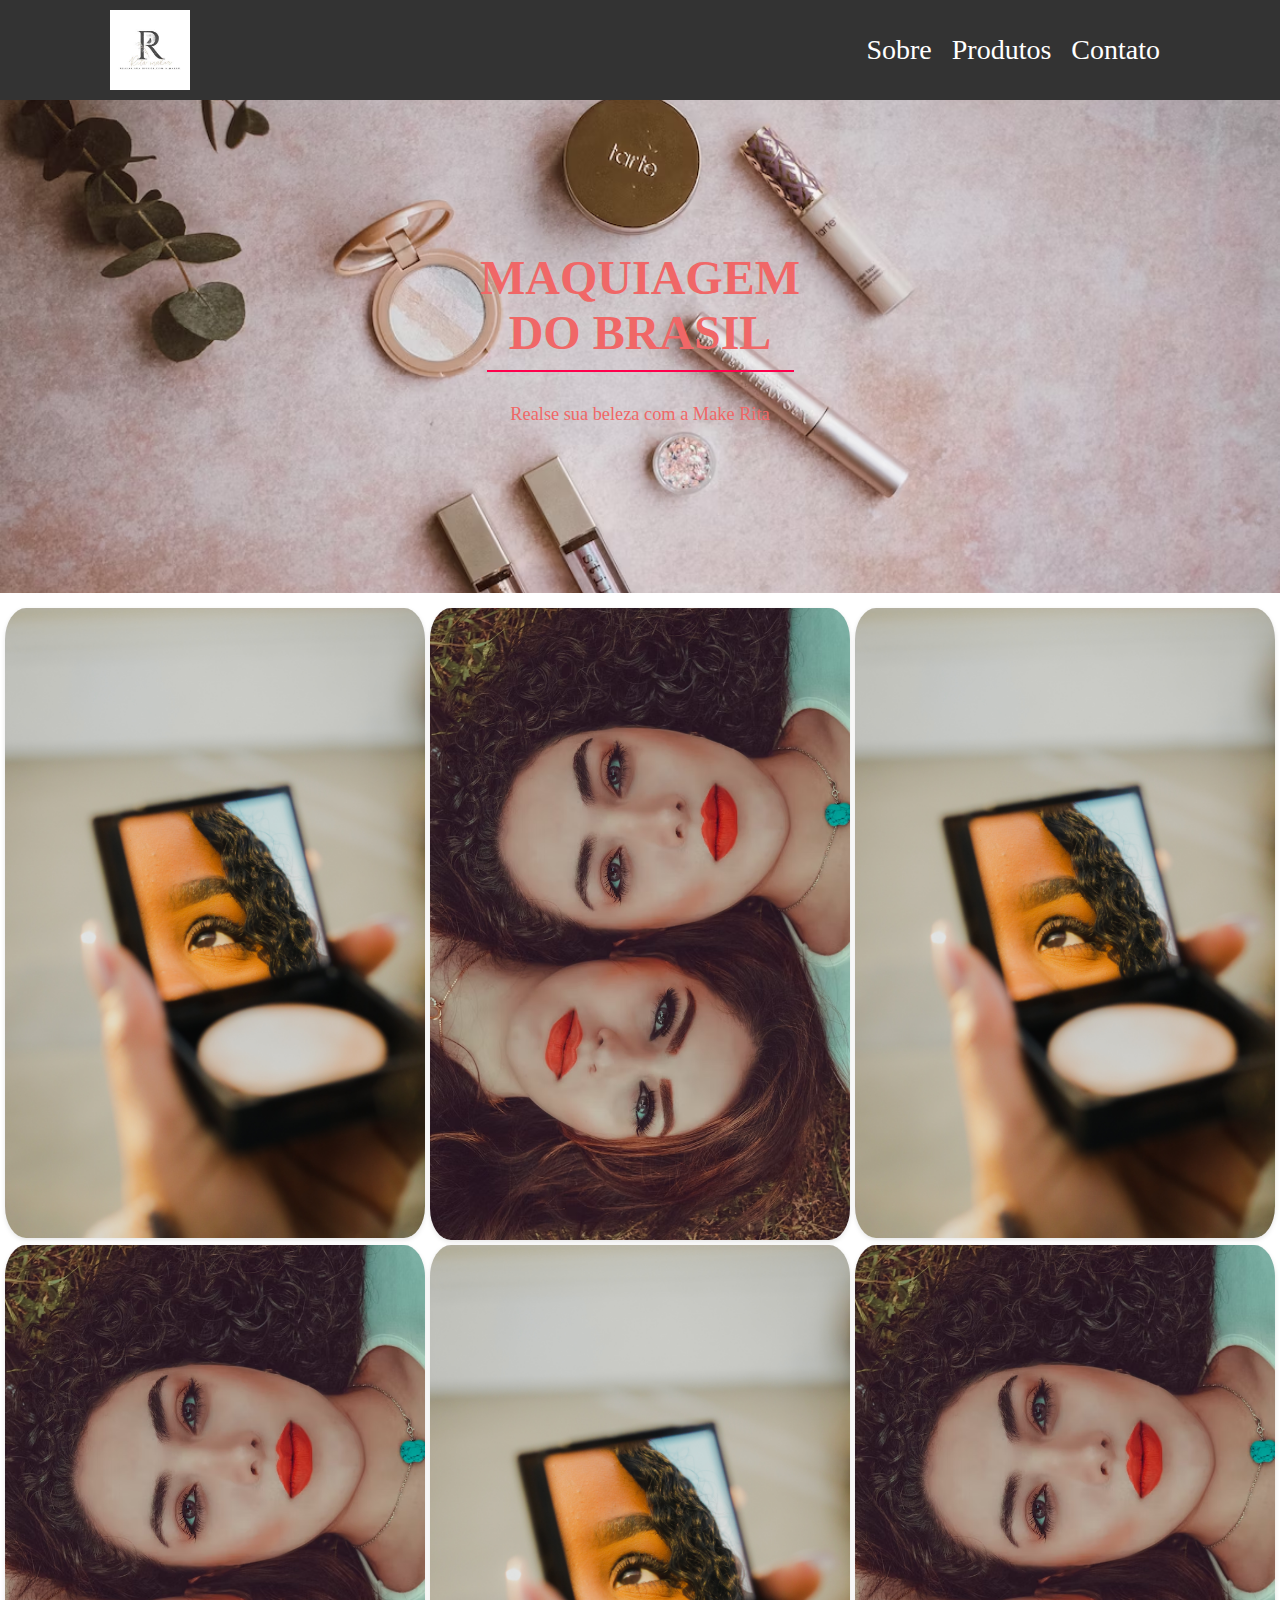
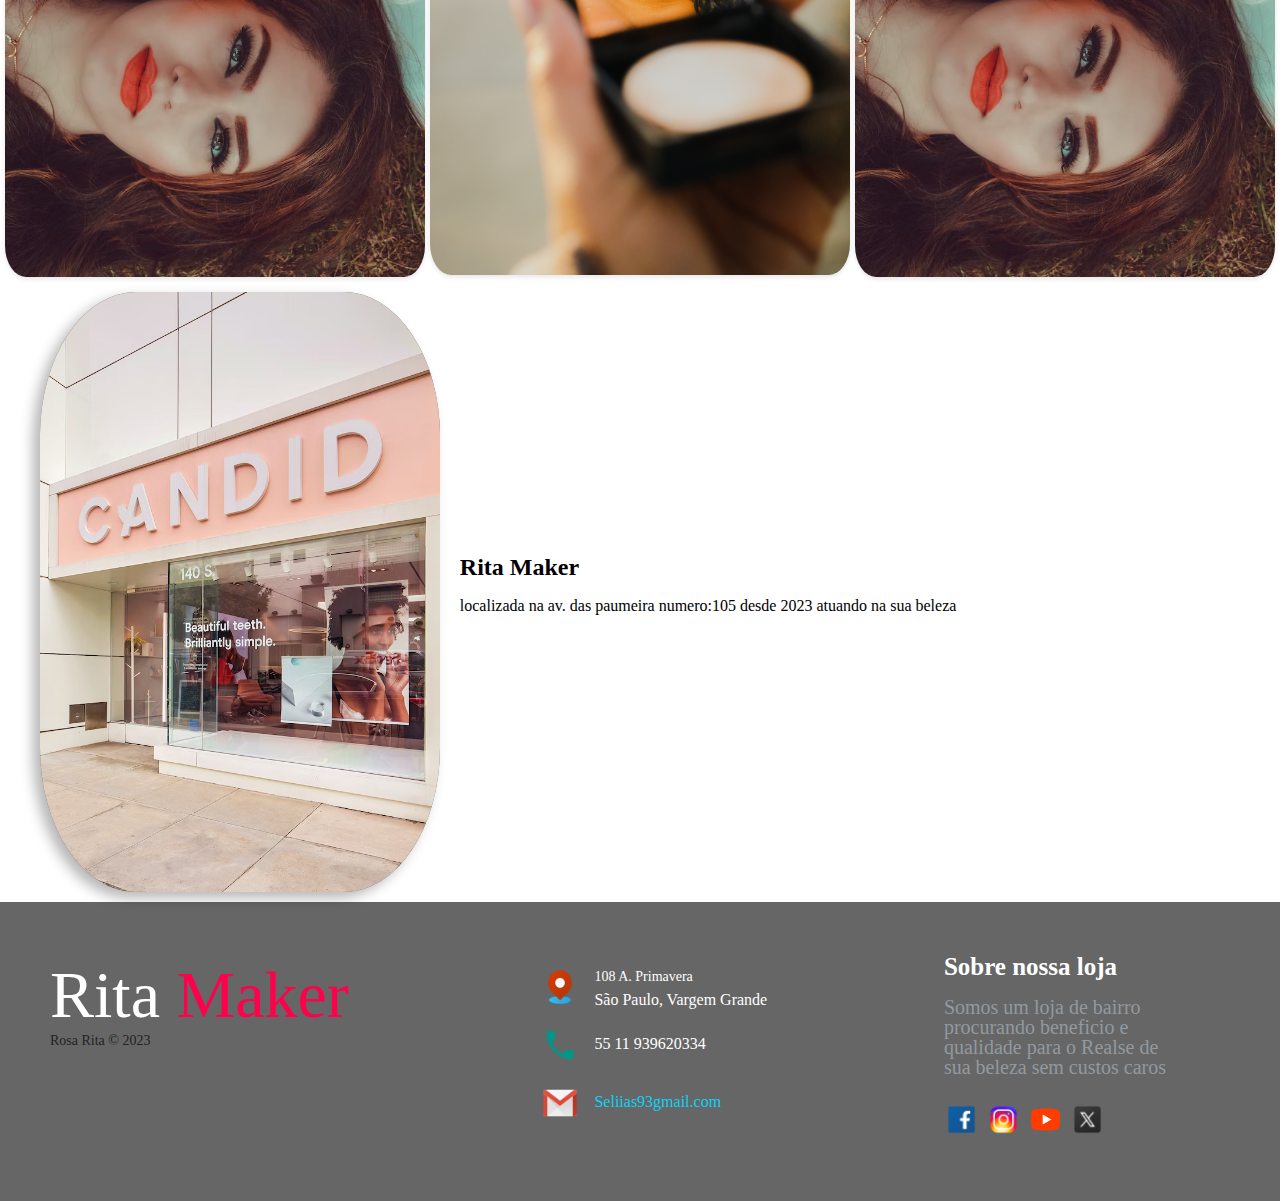
==== index.html @ f3a71ece "." ====
<!DOCTYPE html>
<html lang="pt-br">
<head>
    <meta charset="UTF-8">
    <meta name="viewport" content="width=device-width, initial-scale=1.0">
    <link rel="stylesheet" href="style.css">
    <title>Menu de Interação</title>
    <styl>
    </style>
</head>
<body>
    
    <header class="cabeca">
        <a href="index.html">
        <img src="img/Untitled_logo_1_free-file.jpg" alt="Logo da Loja">
        </a>
        <nav>
            <a href="sobre.html" class="menu-nav">Sobre</a>
            <a href="Produtos.html" class="menu-nav">Produtos</a>
            <a href="contato.html" class="menu-nav">Contato</a>
        </nav>
    </header>

    
	<main class="intro">
		<h1>Maquiagem<br>do Brasil</h1>
		<p>Realse sua beleza com a Make Rita </p>
	</main>


    <div class="container">
    <div class="gallery"> 
        <img src="img/peter-kalonji-LH74lRYvBY4-unsplash.jpg" alt="Foto 1" class="grow">
        <img src="img/2.avif" alt="Foto 2" class="grow">
        <img src="img/peter-kalonji-LH74lRYvBY4-unsplash.jpg" alt="Foto 3" class="grow">
        <img src="img/2.avif" alt="Foto 4" class="grow">
        <img src="img/peter-kalonji-LH74lRYvBY4-unsplash.jpg" alt="Foto 5" class="grow">
        <img src="img/2.avif" alt="Foto 6" class="grow">
    </div>
</div>

<div class="container-house">
    <div class="content-house">
        <h1>Rita Maker</h1>
        <p>localizada na av. das paumeira  numero:105 desde 2023 atuando na sua beleza </p>
    </div>
    <div class="image-house">
        <img  src="img/house.avif"  height="600px" alt="house" class="img-house">
    </div>
</div>

    <footer class="footer-distributed">
    
    <div class="footer-left">
    
     <h3>Rita <span>Maker</span></h3>
    <p class="footer-company-name">Rosa Rita © 2023</p>
    </div>
    <div class="footer-center">
        <div class="localization" >
            <i class="fa fa-map-marker"> <img src="img/img/icons8-localização-48.png"  height="40px" alt=""></i>
            <p><span>108 A. Primavera</span> São Paulo, Vargem Grande</p>
        </div>
    <div class="localization">
        <i class="fa fa-phone"><img src="img/img/icons8-telefone-48.png" height="40px" alt=""></i>
        <p>55 11  939620334</p>
    </div>
    <div class="localization">
        <i class="fa fa-envelope"><img src="img/img/icons8-gmail-48.png" height="40px"  alt="telefone"></i>
        <p><a href="mailto:support@company.com">Seliias93gmail.com</a></p>
    </div>
    </div>
    <div class="footer-right">
        <p class="footer-company-about">
        <span>Sobre nossa loja </span>
        Somos um loja de bairro procurando beneficio e qualidade para o Realse de sua beleza sem 
        custos caros  </p> 
    <div class="footer-icons">
        <a href="#"><i class="fa fa-facebook"><img src="img/icons8-facebook-windows-11-color/icons8-facebook-144.png" alt=""></i></a>
        <a href="#"><i class="fa fa-twitter"> <img src="img/icons8-instagram-color/icons8-instagram-144.png" alt=""></i></a>
        <a href="#"><i class="fa fa-linkedin"><img src="img/icons8-reproduzir-youtube-color/icons8-reproduzir-youtube-240.png" alt=""></i></a>
        <a href="#"><i class="fa fa-github"> <img src="img/icons8-twitterx-windows-11-color/icons8-twitterx-144.png" alt=""></i></a>
    </div>
    </div>
    </footer>
    </div>
<script src="script.js"></script>

</body>
</html>
---- style.css ----
body {
    font-family: Arial, sans-serif;
    margin: 0;
    padding: 0;
}

header {
    display: flex;
    font-family: Arial, Helvetica, sans-serif;
    align-items: center;
    justify-content: space-between;
    background-color: #333;
    font-size: 28px;
    padding: 10px 110px;
}

.container{
	margin: auto;
	display: block;
}

.intro {
    background:  url('img/photo-15.avif') no-repeat center center;
    background-size: cover;
    padding: 150px 0px; 
    text-align: center;
    color: #f06767;
    margin-bottom: 10px;
}

.intro h1 {

    text-transform: uppercase;
    font-size: 3em;
}

.intro h1::after{
    content: '';
    display: block;
    width: 307px;
    height: 2px;
    background: #ff004c;
    margin: 10px auto;
}

.intro p {
    font-style: arial;
    font-size: 1.145em;
    font: bold;
}
@media (max-width: 768px) {
    .cabeca{
       padding: 5px 2px 5px 2px;
       font-size: 18px;
      
    }
    .add-to-cart-btn{
      margin-left: 9px;
    }
    #btn-ps{
        margin-left: 2px;
    }
    .intro h1::after{
        margin: 30px 20px;
    }
}


img {
    display: block;
    max-width: 100%;
	background-color: #666;
  }
  
header img {
    max-width: 80px;
    height: auto;
}

nav {
    display: flex;
    align-items: center;
}

nav a {
    color: #fff;
    text-decoration: none;
    padding: 8px 10px;
}

.menu-nav:hover {
    background-color: transparent;
    border: 1px solid #f9004d;
    cursor: pointer;
    color: #f9004d;
  }



.gallery {
    display: grid;
    grid-template-columns: repeat(3, 1fr);
    gap: 5px;
    padding: 5px;
}

@media (max-width:768px){
	.gallery{
		grid-template-columns: repeat(2, 1fr);
	}
}

.gallery img {
    max-width: auto ;
    height: auto;
    border-radius: 5%;
    box-shadow: 0px 2px 5px rgba(0, 0, 0, 0.1);
}


@import url(https://fonts.googleapis.com/css?family=Open+Sans:400,500,300,700);

* {
  font-family: Open Sans;
}



.container-house {
    display: flex;
    align-items: center;
    max-width: 1200px;
	min-width: 600px;
    margin: 0 auto;
    background-color: #fff;
    box-shadow: 0px 0px 0px rgba(0, 0, 0, 0.1);
	flex-direction: row-reverse;
	padding: 10px 10px;
}

@media (max-width:768px){
	.container-house{
		display: none;
	}
}

/* Estilos para o Conteúdo */
.content-house {
    flex: 1;
    padding: 20px;
}

@media (max-width:768px){
	.content-house {
		padding: 0px;
	}
}

h1 {
    font-size: 24px;
    margin-top: 0;
}

p {
    font-size: 16px;
}

/* Estilos para a Imagem */
.image {
    flex: 1;
    display: flex;
    justify-content: flex-end;
}

.image img {
    max-width: 100%;
    max-height: 60%;
}

.img-house{
	border-radius: 24%;
    box-shadow: -7px 6px 13px #0000004a;
}

.section {
  width: 100%;
  display: inline-block;
  background: #333;
  height: 50vh;
  text-align: center;
  font-size: 22px;
  font-weight: 700;
  text-decoration: underline;
}

.footer-distributed{
	background: #666;
	box-shadow: 0 1px 1px 0 rgba(0, 0, 0, 0.12);
	box-sizing: border-box;
	width: 100%;
	text-align: left;
	font: bold 16px sans-serif;
	padding: 55px 50px;
}

.footer-distributed .footer-left,
.footer-distributed .footer-center,
.footer-distributed .footer-right{
	display: inline-block;
	vertical-align: top;
}

/* Footer left */

.footer-distributed .footer-left{
	width: 40%;
}

/* The company logo */

.footer-distributed h3{
	color:  #ffffff;
	font: normal 66px 'Open Sans', cursive;
	margin: 0;
}

.footer-distributed h3 span{
	color: #ff004c;
}

/* Footer links */

.footer-distributed .footer-links{
	color:  #ffffff;
	margin: 20px 0 12px;
	padding: 0;
}

.footer-distributed .footer-links a{
	display:inline-block;
	line-height: 1.8;
  font-weight:400;
	text-decoration: none;
	color:  inherit;
}

.footer-distributed .footer-company-name{
	color:  #222;
	font-size: 14px;
	font-weight: normal;
	margin: 0;
}

/* Footer Center */

.footer-distributed .footer-center{
	width: 35%;
}

.footer-distributed .footer-center i{
	background-color:  #666;
	color: #ffffff;
	font-size: 25px;
	width: 38px;
	height: 38px;
	border-radius: 50%;
	text-align: center;
	line-height: 42px;
	margin: 10px 15px;
	vertical-align: middle;
}

.footer-distributed .footer-center i.fa-envelope{
	font-size: 17px;
	line-height: 38px;
}

.footer-distributed .footer-center p{
	display: inline-block;
	color: #ffffff;
  font-weight:400;
	vertical-align: middle;
	margin:0;
}

.footer-distributed .footer-center p span{
	display:block;
	font-weight: normal;
	font-size:14px;
	line-height:2;
}

.footer-distributed .footer-center p a{
	color:  rgb(9, 212, 248);
	text-decoration: none;;
}

.footer-distributed .footer-links a:before {
  content: "|";
  font-weight:300;
  font-size: 20px;
  left: 0;
  color: #fff;
  display: inline-block;
  padding-right: 5px;
}

.footer-distributed .footer-links .link-1:before {
  content: none;
}

/* Footer Right */

.footer-distributed .footer-right{
	width: 20%;
}

.footer-distributed .footer-company-about{
	line-height: 20px;
	color:  #92999f;
	font-size: 20px;
	font-weight: normal;
	margin: 0;
}

.footer-distributed .footer-company-about span{
	display: block;
	color:  #ffffff;
	font-size: 25px;
	font-weight: bold;
	margin-bottom: 20px;
}

.footer-distributed .footer-icons{
	margin-top: 25px;
}

.footer-distributed .footer-icons a{
	display: inline-block;
	width: 35px;
	height: 35px;
	cursor: pointer;
	background-color:  #33383b;
	border-radius: 2px;

	font-size: 20px;
	color: #ffffff;
	text-align: center;
	line-height: 35px;

	margin-right: 3px;
	margin-bottom: 5px;
}

.localization{
	display: flex;
	align-items: center;
}

/* If you don't want the footer to be responsive, remove these media queries */

@media (max-width: 880px) {

	.footer-distributed{
		font: bold 14px sans-serif;
	}

	.footer-distributed .footer-left,
	.footer-distributed .footer-center,
	.footer-distributed .footer-right{
		display: block;
		width: 100%;
		margin-bottom: 40px;
		text-align: center;
	}

	.footer-distributed .footer-center i{
		margin-left: 0;
	}

}


.grow:hover
{
        -webkit-transform: scale(1.3);
        -ms-transform: scale(1.3);
        transform: scale(1.3);
}

.image-container {
	position: relative;
	cursor: pointer;
  }
  
  #descricao {
	position: absolute;
	bottom: 10px;
	left: 0;
	width: auto;
	background-color: rgba(0, 0, 0, 0.7);
	color: white;
	padding: 5px;
	display: none;
  }
  
  #imagem:hover + #descricao {
	display: block;
  }
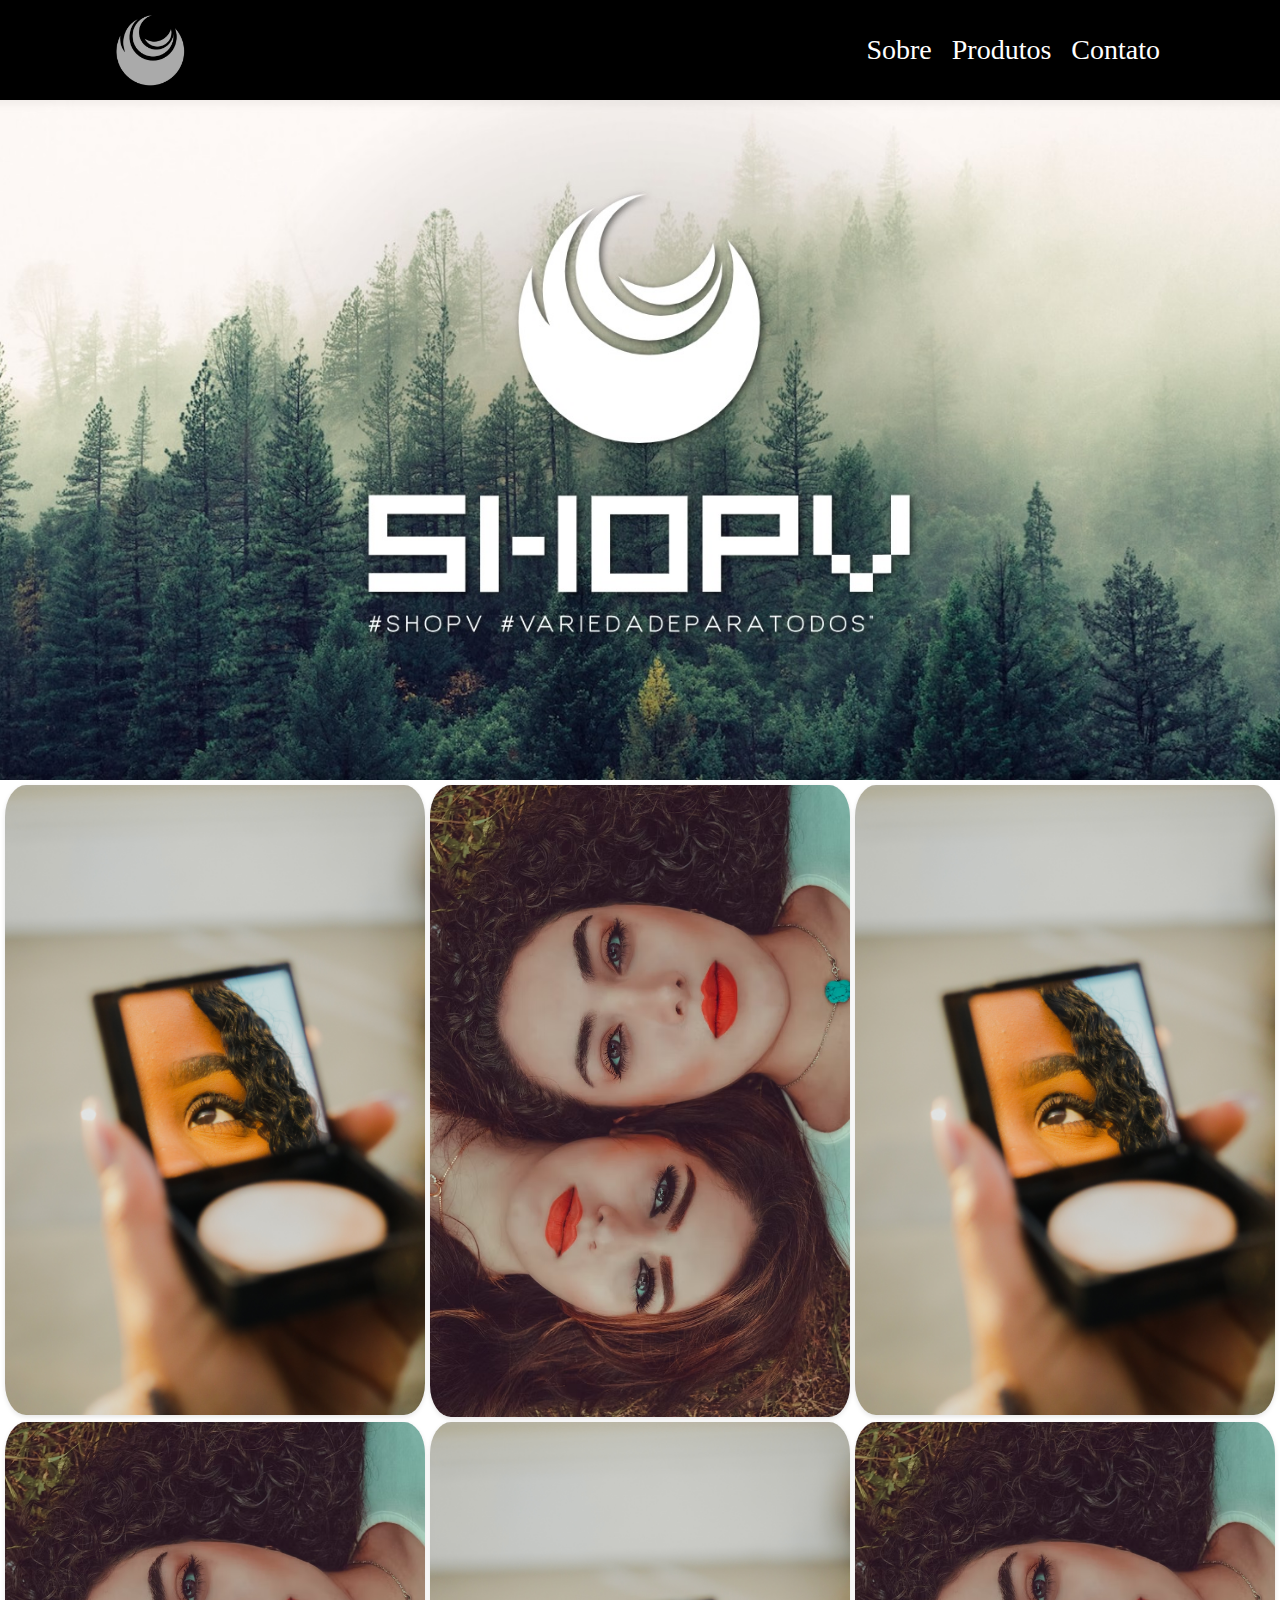
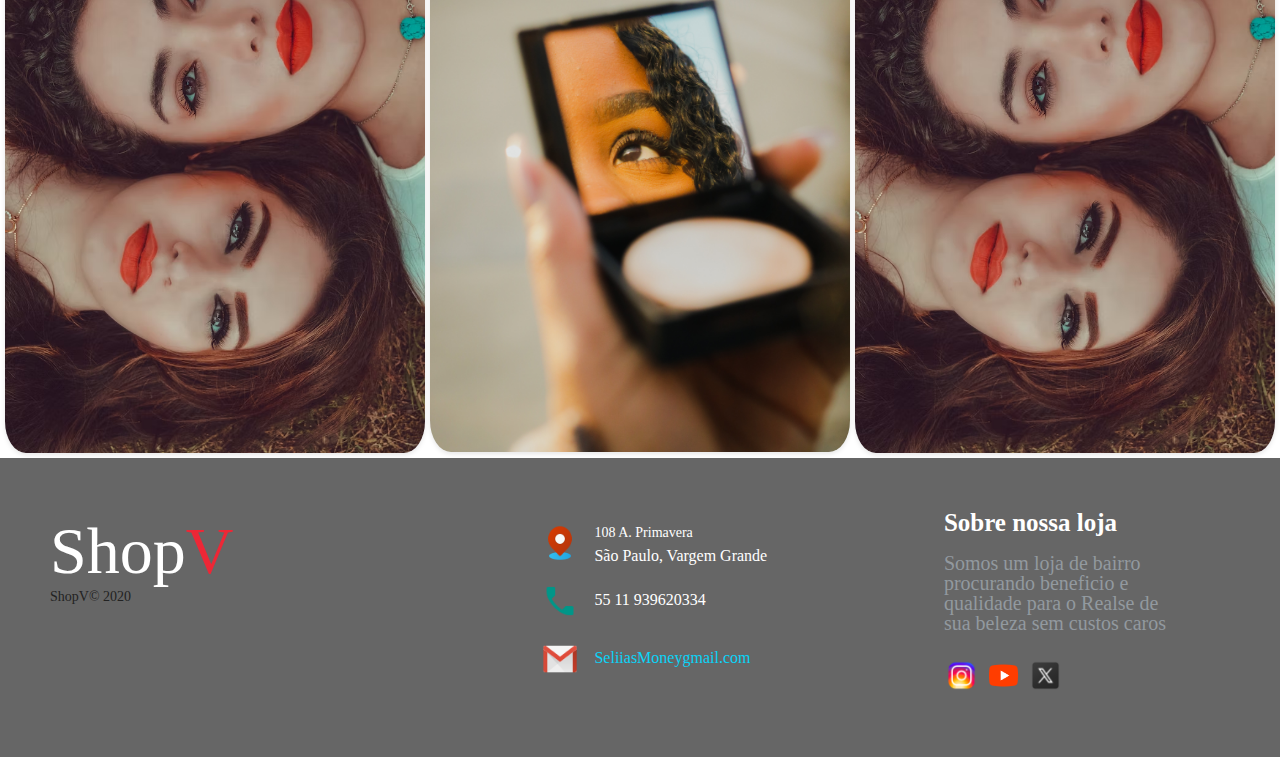
==== commit 0c8f567f: "." ====
--- a/index.html
+++ b/index.html
@@ -12,7 +12,7 @@
     
     <header class="cabeca">
         <a href="index.html">
-        <img src="img/Untitled_logo_1_free-file.jpg" alt="Logo da Loja">
+        <img src="img/site-img/Logo-Black.png" alt="Logo da Loja">
         </a>
         <nav>
             <a href="sobre.html" class="menu-nav">Sobre</a>
@@ -22,10 +22,7 @@
     </header>
 
     
-	<main class="intro">
-		<h1>Maquiagem<br>do Brasil</h1>
-		<p>Realse sua beleza com a Make Rita </p>
-	</main>
+	<main class="intro"></main>
 
 
     <div class="container">
@@ -39,22 +36,14 @@
     </div>
 </div>
 
-<div class="container-house">
-    <div class="content-house">
-        <h1>Rita Maker</h1>
-        <p>localizada na av. das paumeira  numero:105 desde 2023 atuando na sua beleza </p>
-    </div>
-    <div class="image-house">
-        <img  src="img/house.avif"  height="600px" alt="house" class="img-house">
-    </div>
-</div>
+
 
     <footer class="footer-distributed">
     
     <div class="footer-left">
     
-     <h3>Rita <span>Maker</span></h3>
-    <p class="footer-company-name">Rosa Rita © 2023</p>
+     <h3>Shop<span>V</span></h3>
+    <p class="footer-company-name">ShopV© 2020</p>
     </div>
     <div class="footer-center">
         <div class="localization" >
@@ -67,7 +56,7 @@
     </div>
     <div class="localization">
         <i class="fa fa-envelope"><img src="img/img/icons8-gmail-48.png" height="40px"  alt="telefone"></i>
-        <p><a href="mailto:support@company.com">Seliias93gmail.com</a></p>
+        <p><a href="mailto:support@company.com">SeliiasMoneygmail.com</a></p>
     </div>
     </div>
     <div class="footer-right">
@@ -76,10 +65,10 @@
         Somos um loja de bairro procurando beneficio e qualidade para o Realse de sua beleza sem 
         custos caros  </p> 
     <div class="footer-icons">
-        <a href="#"><i class="fa fa-facebook"><img src="img/icons8-facebook-windows-11-color/icons8-facebook-144.png" alt=""></i></a>
-        <a href="#"><i class="fa fa-twitter"> <img src="img/icons8-instagram-color/icons8-instagram-144.png" alt=""></i></a>
-        <a href="#"><i class="fa fa-linkedin"><img src="img/icons8-reproduzir-youtube-color/icons8-reproduzir-youtube-240.png" alt=""></i></a>
-        <a href="#"><i class="fa fa-github"> <img src="img/icons8-twitterx-windows-11-color/icons8-twitterx-144.png" alt=""></i></a>
+       
+        <a href="https://www.instagram.com/seliiasshopv/"><i class="fa fa-twitter"> <img src="img/icons8-instagram-color/icons8-instagram-144.png" alt=""></i></a>
+        <a href="https://www.youtube.com/channel/UCh3jnz8pn28XCbjv2832kAw"><i class="fa fa-linkedin"><img src="img/icons8-reproduzir-youtube-color/icons8-reproduzir-youtube-240.png" alt=""></i></a>
+        <a href="https://twitter.com/EliasSo95422663"><i class="fa fa-github"> <img src="img/icons8-twitterx-windows-11-color/icons8-twitterx-144.png" alt=""></i></a>
     </div>
     </div>
     </footer>
--- a/style.css
+++ b/style.css
@@ -9,7 +9,7 @@
     font-family: Arial, Helvetica, sans-serif;
     align-items: center;
     justify-content: space-between;
-    background-color: #333;
+    background-color: rgb(0, 0, 0);
     font-size: 28px;
     padding: 10px 110px;
 }
@@ -20,34 +20,11 @@
 }
 
 .intro {
-    background:  url('img/photo-15.avif') no-repeat center center;
+    background:  url('img/site-img/foto-logo2.jpg') no-repeat center center;
     background-size: cover;
-    padding: 150px 0px; 
-    text-align: center;
-    color: #f06767;
-    margin-bottom: 10px;
-}
-
-.intro h1 {
-
-    text-transform: uppercase;
-    font-size: 3em;
-}
-
-.intro h1::after{
-    content: '';
-    display: block;
-    width: 307px;
-    height: 2px;
-    background: #ff004c;
-    margin: 10px auto;
-}
-
-.intro p {
-    font-style: arial;
-    font-size: 1.145em;
-    font: bold;
-}
+    padding: 340px 0px; 
+}
+
 @media (max-width: 768px) {
     .cabeca{
        padding: 5px 2px 5px 2px;
@@ -90,9 +67,9 @@
 
 .menu-nav:hover {
     background-color: transparent;
-    border: 1px solid #f9004d;
+    border: 1px solid #ed2736;
     cursor: pointer;
-    color: #f9004d;
+    color: #ed2736
   }
 
 
@@ -225,7 +202,7 @@
 }
 
 .footer-distributed h3 span{
-	color: #ff004c;
+	color: #ed2736;
 }
 
 /* Footer links */
